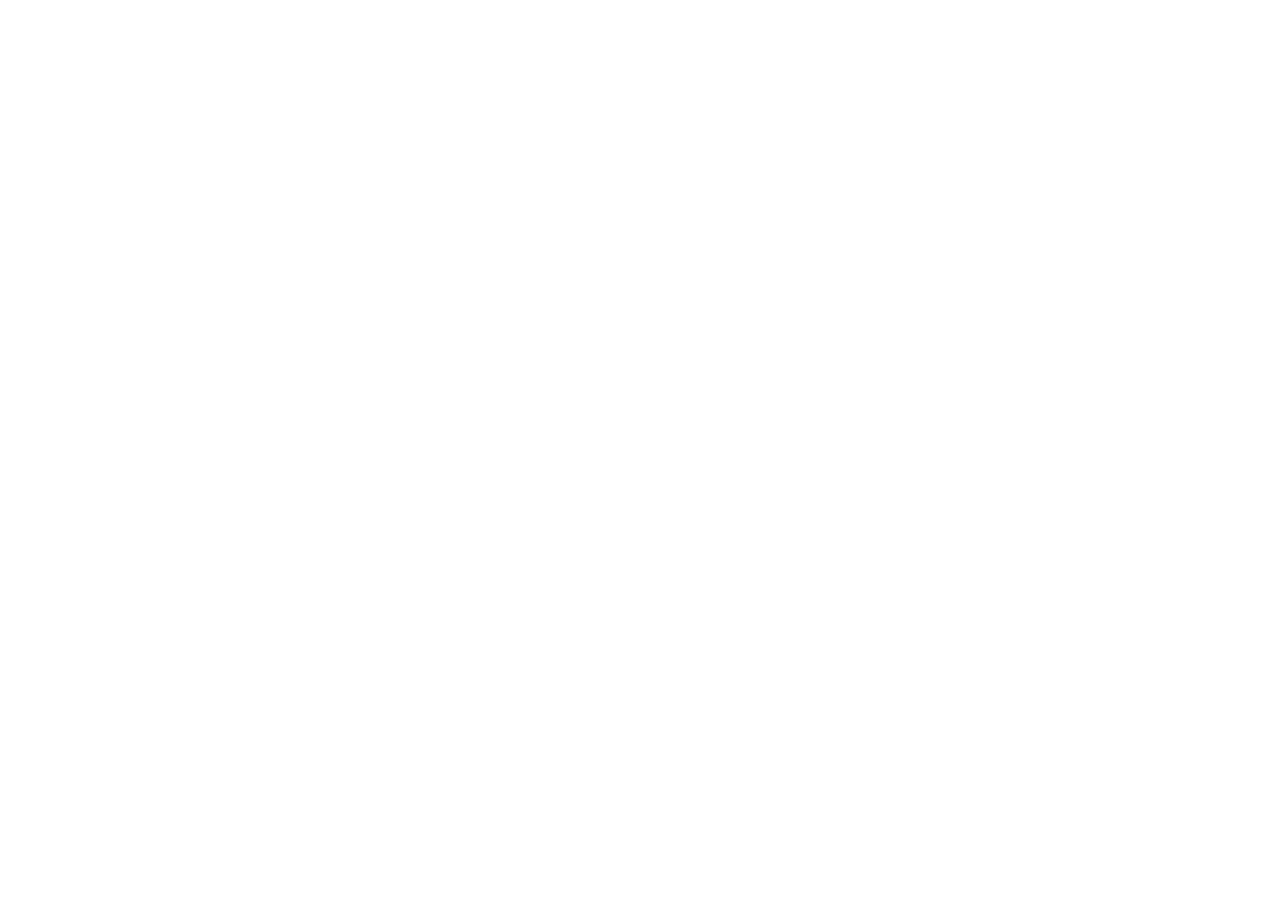
==== index.html @ cecdeb58 "hola" ====
<!DOCTYPE html>
<html lang="en">
<head>
    <meta charset="UTF-8">
    <meta http-equiv="X-UA-Compatible" content="IE=edge">
    <meta name="viewport" content="width=device-width, initial-scale=1.0">
    <title>Pagina de Ezequiel</title>
<link rel="stylesheet" href="https://cdn.jsdelivr.net/npm/bootstrap@5.2.0-beta1/dist/css/bootstrap.min.css
">
</head>
<body>
    
    
    
    
    
    
    
    <script src="https://cdn.jsdelivr.net/npm/@popperjs/core@2.11.5/dist/umd/popper.min.js" integrity="sha384-Xe+8cL9oJa6tN/veChSP7q+mnSPaj5Bcu9mPX5F5xIGE0DVittaqT5lorf0EI7Vk" crossorigin="anonymous"></script>
    <script src="https://cdn.jsdelivr.net/npm/bootstrap@5.2.0-beta1/dist/js/bootstrap.min.js" integrity="sha384-kjU+l4N0Yf4ZOJErLsIcvOU2qSb74wXpOhqTvwVx3OElZRweTnQ6d31fXEoRD1Jy" crossorigin="anonymous"></script>
</body>
</html>
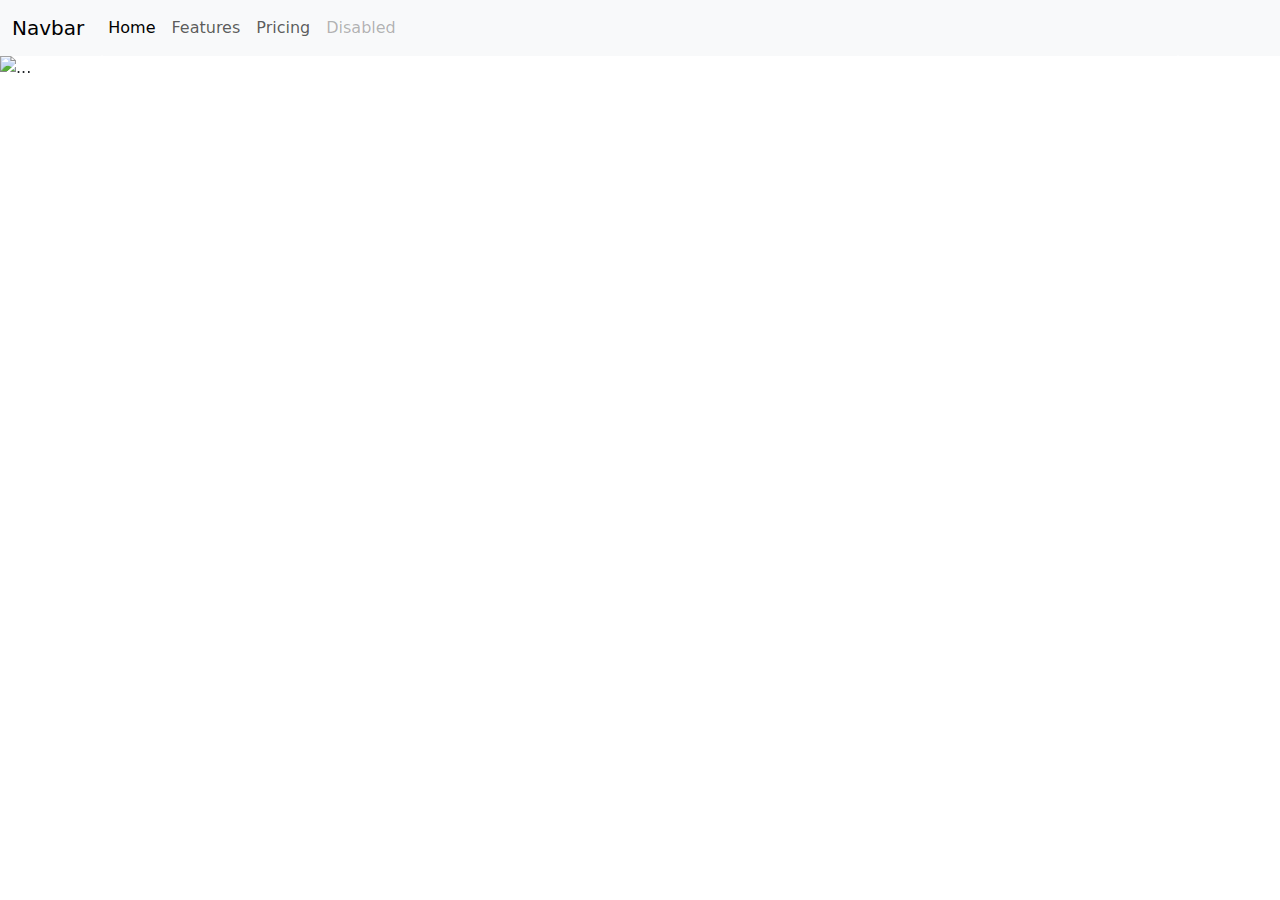
==== commit 106af956: "comenzando la pagina" ====
--- a/index.html
+++ b/index.html
@@ -9,7 +9,51 @@
 ">
 </head>
 <body>
-    
+    <nav class="navbar navbar-expand-lg bg-light">
+        <div class="container-fluid">
+          <a class="navbar-brand" href="#">Navbar</a>
+          <button class="navbar-toggler" type="button" data-bs-toggle="collapse" data-bs-target="#navbarNav" aria-controls="navbarNav" aria-expanded="false" aria-label="Toggle navigation">
+            <span class="navbar-toggler-icon"></span>
+          </button>
+          <div class="collapse navbar-collapse" id="navbarNav">
+            <ul class="navbar-nav">
+              <li class="nav-item">
+                <a class="nav-link active" aria-current="page" href="#">Home</a>
+              </li>
+              <li class="nav-item">
+                <a class="nav-link" href="#">Features</a>
+              </li>
+              <li class="nav-item">
+                <a class="nav-link" href="#">Pricing</a>
+              </li>
+              <li class="nav-item">
+                <a class="nav-link disabled">Disabled</a>
+              </li>
+            </ul>
+          </div>
+        </div>
+      </nav>
+      <div id="carouselExampleControls" class="carousel slide" data-bs-ride="carousel">
+        <div class="carousel-inner">
+          <div class="carousel-item active">
+            <img src="https://m.media-amazon.com/images/I/71tvFS9quRL._AC_SL1500_.jpg" class="d-block w-100" alt="...">
+          </div>
+          <div class="carousel-item">
+            <img src="..." class="d-block w-100" alt="...">
+          </div>
+          <div class="carousel-item">
+            <img src="https://c8.alamy.com/compes/2j5j6yx/bandera-de-lionel-messi-y-argentina-2j5j6yx.jpg" class="d-block w-100" alt="...">
+          </div>
+        </div>
+        <button class="carousel-control-prev" type="button" data-bs-target="#carouselExampleControls" data-bs-slide="prev">
+          <span class="carousel-control-prev-icon" aria-hidden="true"></span>
+          <span class="visually-hidden">Previous</span>
+        </button>
+        <button class="carousel-control-next" type="button" data-bs-target="#carouselExampleControls" data-bs-slide="next">
+          <span class="carousel-control-next-icon" aria-hidden="true"></span>
+          <span class="visually-hidden">Next</span>
+        </button>
+      </div>
     
     
     
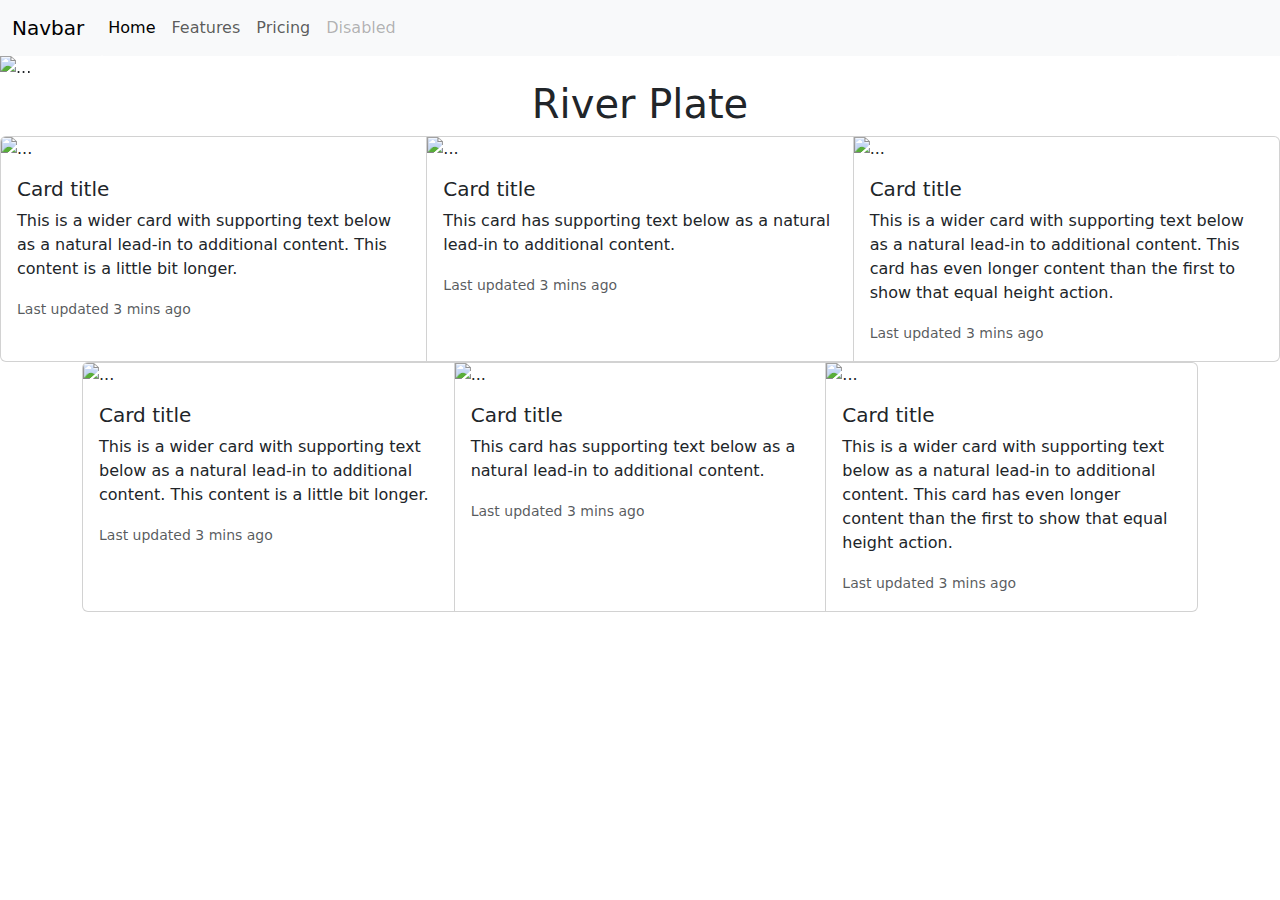
==== commit 5b29e6fc: "inicio del proyecto" ====
--- a/index.html
+++ b/index.html
@@ -36,13 +36,13 @@
       <div id="carouselExampleControls" class="carousel slide" data-bs-ride="carousel">
         <div class="carousel-inner">
           <div class="carousel-item active">
-            <img src="https://m.media-amazon.com/images/I/71tvFS9quRL._AC_SL1500_.jpg" class="d-block w-100" alt="...">
+            <img src="" class="d-block w-100" alt="...">
           </div>
           <div class="carousel-item">
             <img src="..." class="d-block w-100" alt="...">
           </div>
           <div class="carousel-item">
-            <img src="https://c8.alamy.com/compes/2j5j6yx/bandera-de-lionel-messi-y-argentina-2j5j6yx.jpg" class="d-block w-100" alt="...">
+            <img src="" class="d-block w-100" alt="...">
           </div>
         </div>
         <button class="carousel-control-prev" type="button" data-bs-target="#carouselExampleControls" data-bs-slide="prev">
@@ -55,12 +55,65 @@
         </button>
       </div>
     
-    
-    
+      <h1 class="text-center">River Plate</h1>
+      <div class="card-group">
+        <div class="card">
+          <img src="..." class="card-img-top" alt="...">
+          <div class="card-body">
+            <h5 class="card-title">Card title</h5>
+            <p class="card-text">This is a wider card with supporting text below as a natural lead-in to additional content. This content is a little bit longer.</p>
+            <p class="card-text"><small class="text-muted">Last updated 3 mins ago</small></p>
+          </div>
+        </div>
+        <div class="card">
+          <img src="..." class="card-img-top" alt="...">
+          <div class="card-body">
+            <h5 class="card-title">Card title</h5>
+            <p class="card-text">This card has supporting text below as a natural lead-in to additional content.</p>
+            <p class="card-text"><small class="text-muted">Last updated 3 mins ago</small></p>
+          </div>
+        </div>
+        <div class="card">
+          <img src="..." class="card-img-top" alt="...">
+          <div class="card-body">
+            <h5 class="card-title">Card title</h5>
+            <p class="card-text">This is a wider card with supporting text below as a natural lead-in to additional content. This card has even longer content than the first to show that equal height action.</p>
+            <p class="card-text"><small class="text-muted">Last updated 3 mins ago</small></p>
+          </div>
+        </div>
+      </div>
+    <div class="container">
+      <div class="card-group">
+        <div class="card">
+          <img src="..." class="card-img-top" alt="...">
+          <div class="card-body">
+            <h5 class="card-title">Card title</h5>
+            <p class="card-text">This is a wider card with supporting text below as a natural lead-in to additional content. This content is a little bit longer.</p>
+            <p class="card-text"><small class="text-muted">Last updated 3 mins ago</small></p>
+          </div>
+        </div>
+        <div class="card">
+          <img src="..." class="card-img-top" alt="...">
+          <div class="card-body">
+            <h5 class="card-title">Card title</h5>
+            <p class="card-text">This card has supporting text below as a natural lead-in to additional content.</p>
+            <p class="card-text"><small class="text-muted">Last updated 3 mins ago</small></p>
+          </div>
+        </div>
+        <div class="card">
+          <img src="..." class="card-img-top" alt="...">
+          <div class="card-body">
+            <h5 class="card-title">Card title</h5>
+            <p class="card-text">This is a wider card with supporting text below as a natural lead-in to additional content. This card has even longer content than the first to show that equal height action.</p>
+            <p class="card-text"><small class="text-muted">Last updated 3 mins ago</small></p>
+          </div>
+        </div>
+      </div>
+    </div>
     
     
     
     <script src="https://cdn.jsdelivr.net/npm/@popperjs/core@2.11.5/dist/umd/popper.min.js" integrity="sha384-Xe+8cL9oJa6tN/veChSP7q+mnSPaj5Bcu9mPX5F5xIGE0DVittaqT5lorf0EI7Vk" crossorigin="anonymous"></script>
     <script src="https://cdn.jsdelivr.net/npm/bootstrap@5.2.0-beta1/dist/js/bootstrap.min.js" integrity="sha384-kjU+l4N0Yf4ZOJErLsIcvOU2qSb74wXpOhqTvwVx3OElZRweTnQ6d31fXEoRD1Jy" crossorigin="anonymous"></script>
 </body>
-</html>
+</html>